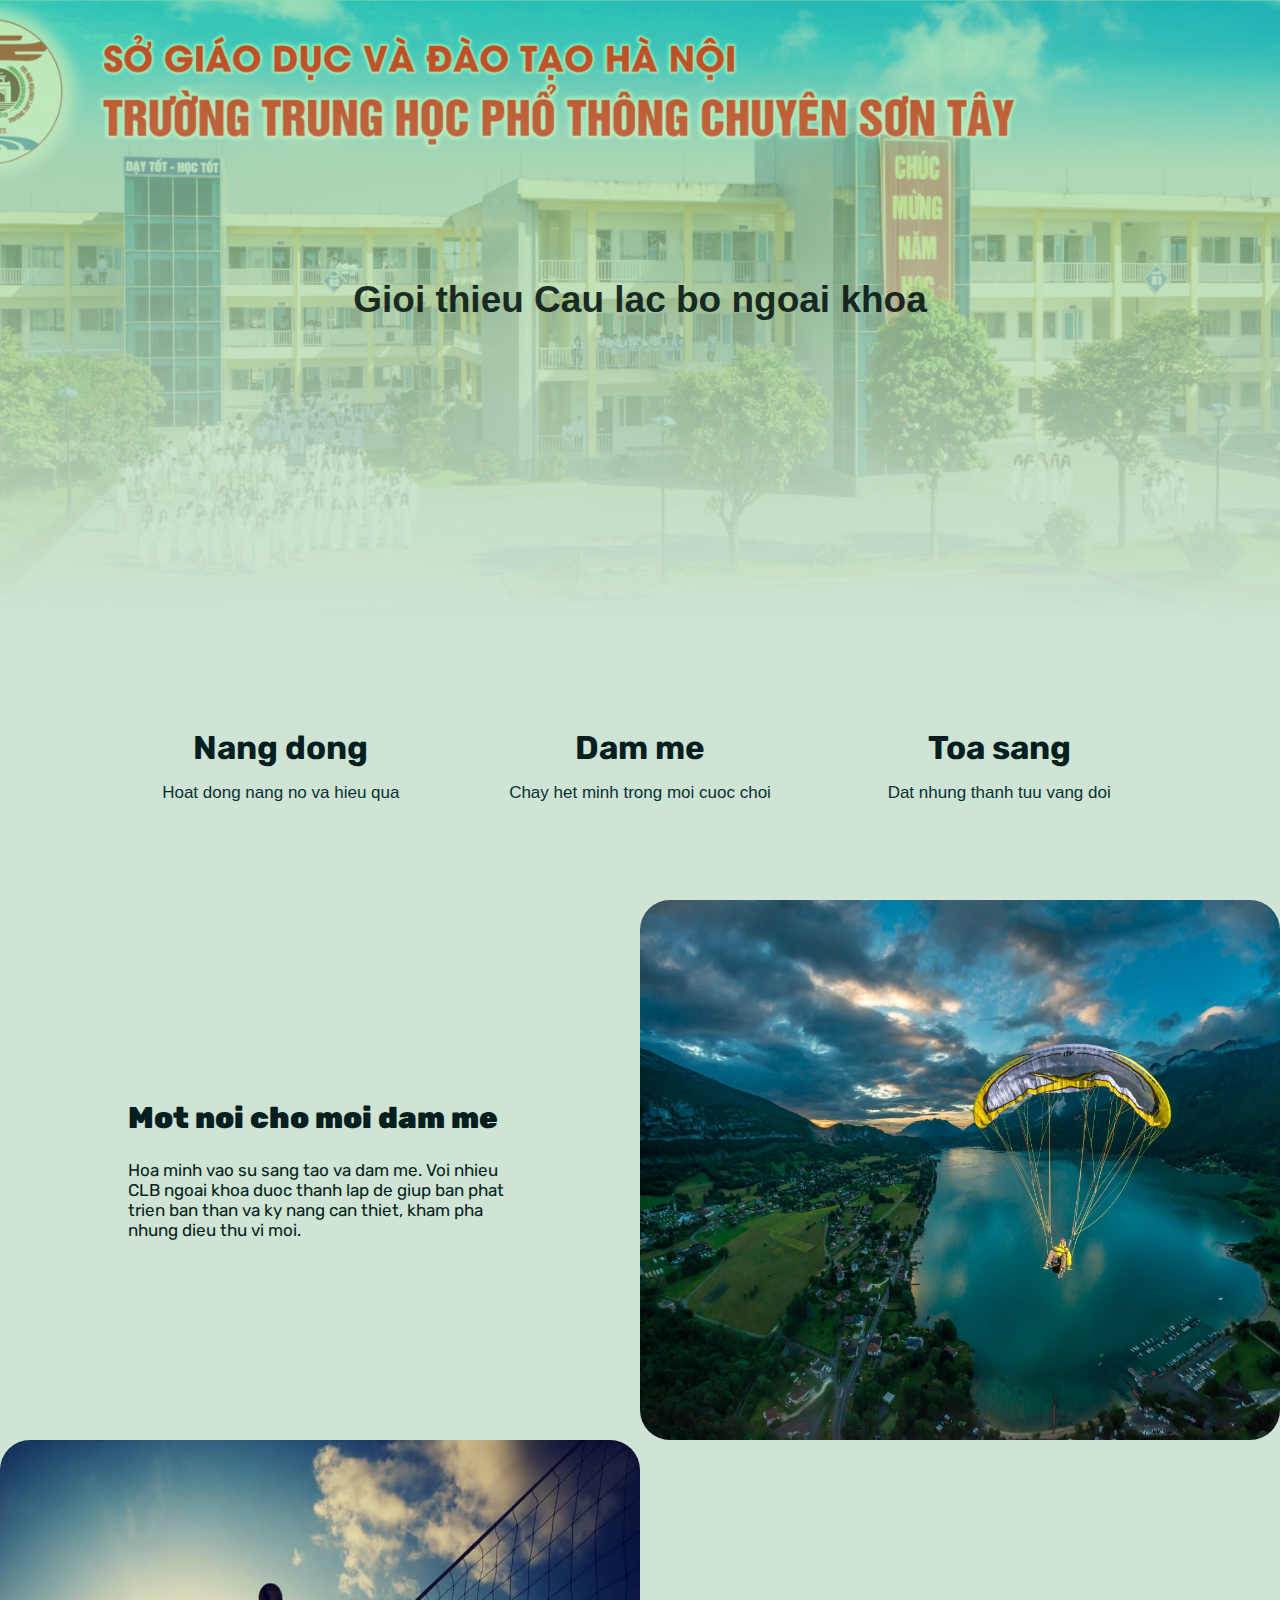
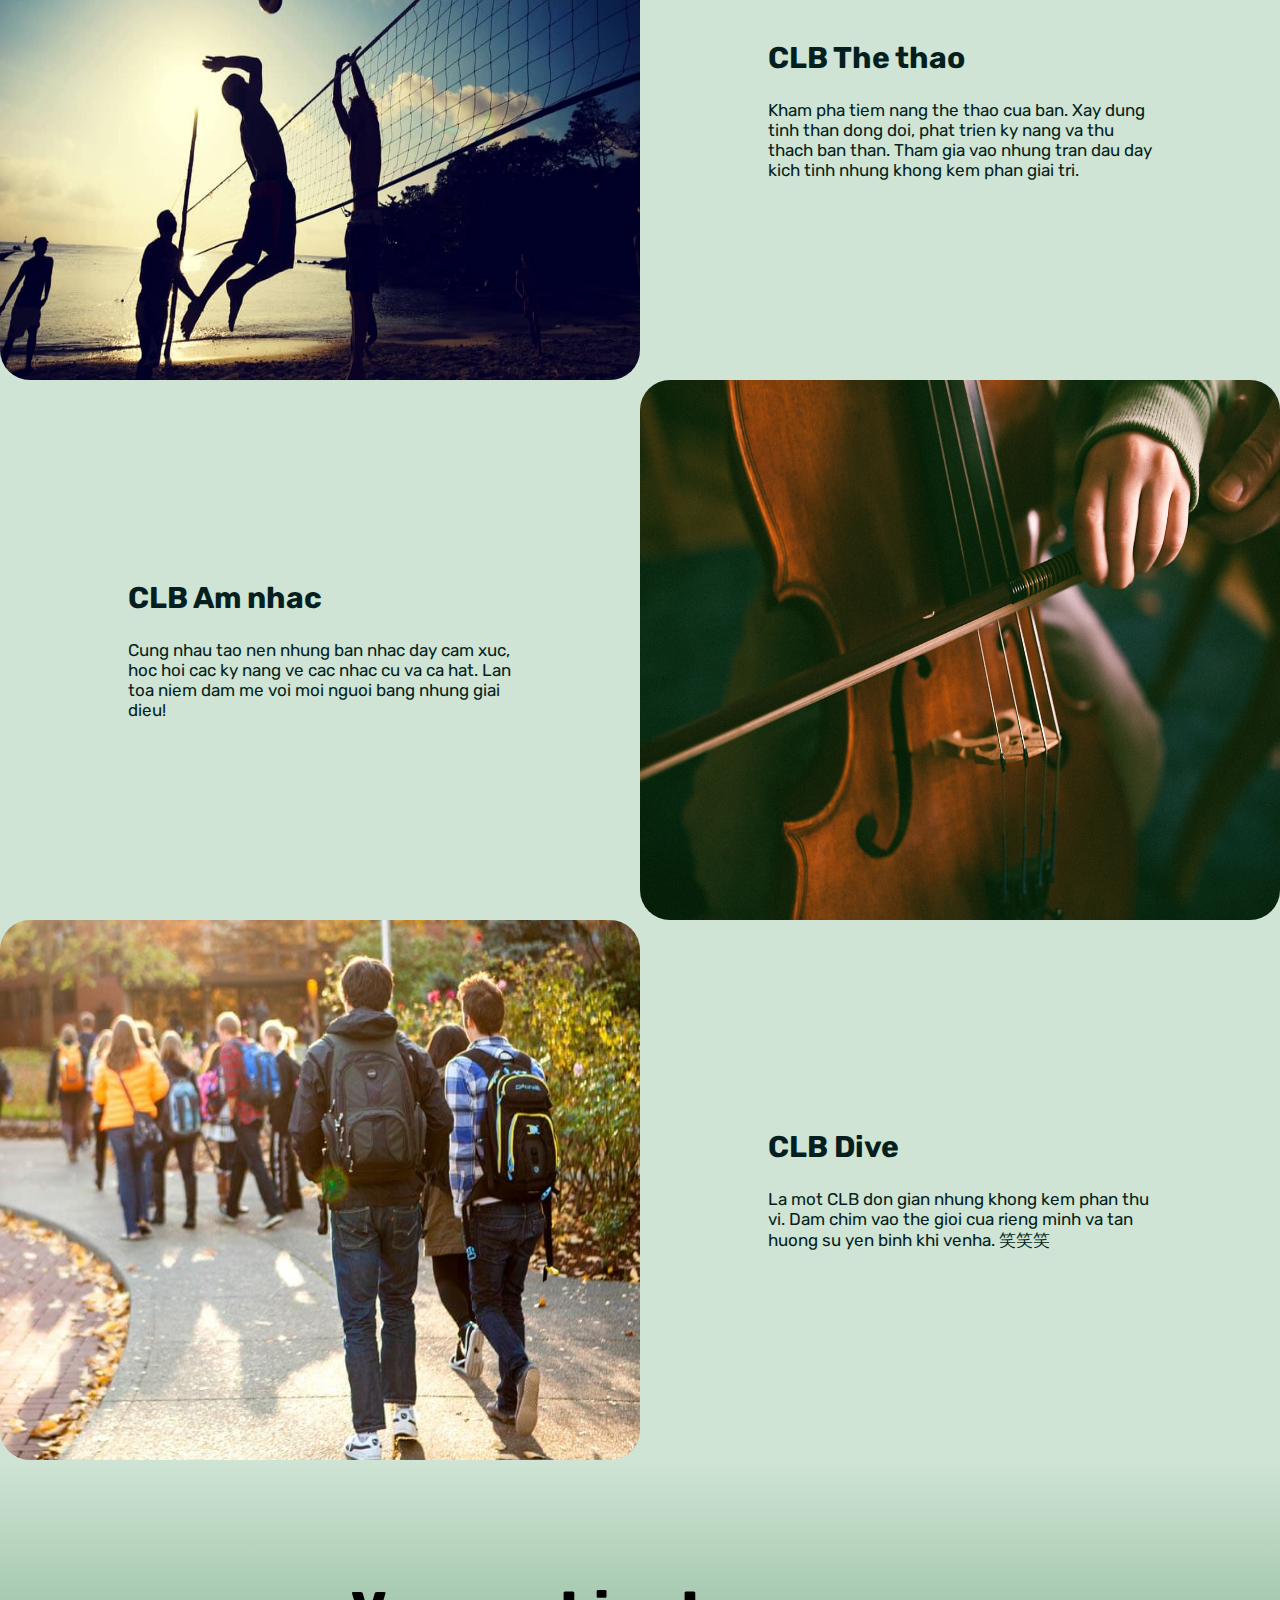
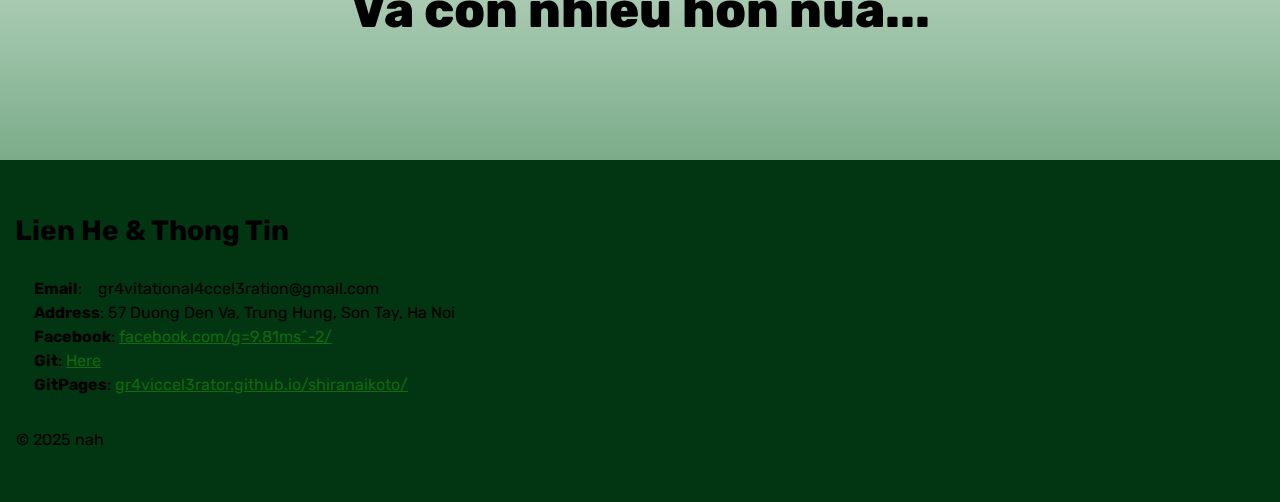
==== index.html @ a92bdcf4 "Update index.html" ====
<!DOCTYPE html5>
<html>
	<head>
		<meta name="viewport" content="width=device-width, initial-scale=1.0">
		<title>CLB Ngoai khoa THPT KO CHUYEN Son Tay</title>
		<meta charset="utf-8">
		<link rel="stylesheet" href="/style.css">
		<link rel="preconnect" href="https://fonts.googleapis.com">
		<link rel="preconnect" href="https://fonts.gstatic.com" crossorigin>
		<link href="https://fonts.googleapis.com/css2?family=Rubik:ital,wght@0,800;1,800&display=swap" rel="stylesheet">
		<link href="https://fonts.googleapis.com/css2?family=Rubik:ital@0;1&display=swap" rel="stylesheet">
		<link rel="stylesheet" href="style.css">
	</head>
	<body>
		<div class="header">

			<div class="banner">
				<div class="text">
					<!-- <h1>Welcome</h1> -->
					<h2>Gioi thieu Cau lac bo ngoai khoa</h2>
				</div>
			</div>

			<div class="slogan">
				<div class="row">
					<div class="bl3">
						<h3>Nang dong</h3>
						<p class="text-content">Hoat dong nang no va hieu qua</p>
					</div>
					<div class="bl3">
						<h3>Dam me</h3>
						<p class="text-content">Chay het minh trong moi cuoc choi</p>
					</div>
					<div class="bl3">
						<h3>Toa sang</h3>
						<p class="text-content">Dat nhung thanh tuu vang doi</p>
					</div>
				</div>
			</div>
		</div>

		<div class="main_content">

			<div class="box1">
				<article>
					<h2 class="title"><strong>Mot noi cho moi dam me</strong></h2>
					<p class="intro">Hoa minh vao su sang tao va dam me. Voi nhieu CLB ngoai khoa duoc thanh lap de giup ban phat trien ban than va ky nang can thiet, kham pha nhung dieu thu vi moi.</p>
				</article>
				<img src="rsc/general.jpg" alt="">
			</div>

			<div class="box2">
				<img src="rsc/thethao2.jpg" alt="">
				<article>
					<h2 class="title">CLB The thao</h2>
					<p class="intro">Kham pha tiem nang the thao cua ban. Xay dung tinh than dong doi, phat trien ky nang va thu thach ban than. Tham gia vao nhung tran dau day kich tinh nhung khong kem phan giai tri.</p>
				</article>
			</div>

			<div class="box3">
				<article>
					<h2 class="title">CLB Am nhac</h2>
					<p class="intro">Cung nhau tao nen nhung ban nhac day cam xuc, hoc hoi cac ky nang ve cac nhac cu va ca hat. Lan toa niem dam me voi moi nguoi bang nhung giai dieu!</p>
				</article>
				<img src="rsc/amnhac3.jpg" style="transform: scaleX(-1)">
			</div>

			<div class="box4">
				<img src="rsc/dive2.jpg" alt="">
				<article>
					<h2 class="title">CLB Dive</h2>
					<p class="intro">La mot CLB don gian nhung khong kem phan thu vi. Dam chim vao the gioi cua rieng minh va tan huong su yen binh khi venha. 笑笑笑</p>
				</article>
			</div>
			<div class="extra">
				<p>Va con nhieu hon nua...</p>
			</div>
		</div>

		<div class="footer">
			<div class="footer-col">
				<h4>Lien he & Thong tin</h4>
				<p><b>Email</b>: &nbsp;&nbsp; gr4vitational4ccel3ration@gmail.com</p>
				<p><b>Address</b>: 57 Duong Den Va, Trung Hung, Son Tay, Ha Noi</p>
				<p><b>Facebook</b>: <a class="gitlink" href="https://www.facebook.com/zuck">facebook.com/g=9.81ms^-2/</a></p>
				<p><b>Git</b>: <a class="gitlink" href="https://github.com/gr4viccel3rator/shiranaikoto">Here</a></p>
				<p><b>GitPages</b>: <a class="gitlink" href="https://gr4viccel3rator.github.io/shiranaikoto/">gr4viccel3rator.github.io/shiranaikoto/</a></p>
			</div>
			<footer>© 2025 nah</footer>
		</div>

	</body>
</html>
---- style.css ----
body {
	background-color: #cfe4d4;
}

* {
	margin: 0;
}


.header h2 {
	font-family: 'Segoe UI', Tahoma, Geneva, Verdana, sans-serif;
	font-weight: 800;
}
.header h1 { font-family: "Rubik", sans-serif; }

.banner {
	background-image: linear-gradient(rgba(62, 190, 48, 0.349), #cfe4d4),url(rsc/sontay.jpg);
	background-size: cover;
	height: 70vh;
	background-position: center;
 	background-repeat: no-repeat;
	position: relative;
}

.text {
	position: absolute;
	top: 50%; left: 50%;
	transform: translate(-50%, -50%);
	text-align: center;
}

.text h1 {
	font-size: 70px;
	color: #051F20
}
.text h2 {
	margin: 10px 0 40px;
	font-size: 37px;
	color: #010e0e;
	opacity: 0.85;
}

.slogan {
	background-color: #cfe4d4;
	/* width: 100%;
	min-height: 30vh; */
}

.row {
	display: flex;
	flex-wrap: wrap;
	gap: 5%;
	/* min-width: 450px; */
	/* min-height: 30vh; */
	align-content: center;
	justify-content: center;
	padding-right: 3rem; padding-left: 3rem;
}

.bl3 {
	overflow: hidden;
	text-align: center;
	align-content: center;
	/* flex: 0 0 auto; */
	width: 300px;
	height: 30vh;
	
	transition: all .3s ease;
}

.bl3 h3 {
	color: #051F20;
	font-size: 33px;
	font-family: "Rubik", sans-serif; 
	padding-bottom: 1rem;
}

.bl3:hover {
	transform: translateY(-10px);
}

.text-content {
	font-family: Verdana, Geneva, Tahoma, sans-serif, Times, serif;
	font-size: 17px;
	color: #083233;
}

.main_content > div {
	/* border-bottom: 3px solid;
	border-color: #235347; */
	width: 100%;
	display: flex;
	flex-wrap: wrap;
	justify-content: center;
}

.main_content article {
	width: 50%;
	height: 60vh;
	align-content: center;
}

.main_content img {
	position: relative;
	width: 50%;
	height: 60vh;
	border-radius: 30px;
}

@media screen and (max-width: 800px)  {
	.main_content article {
		width: 800px;
		height: 40vh;
	}
	.main_content img {
		width: 50%;
		height: 40vh;
	}

}

.title, .intro {
	color: #051F20;
	padding-left: 20%;
	padding-right: 20%;
	font-family: "Rubik", sans-serif;
}
.title {
	font-size: 30px;
	padding-bottom: 1.5rem;
	font-family: "Rubik", sans-serif;
	font-weight: 700;
}

.intro {
	font-size: 17px;
	font-optical-sizing: auto;
  	font-weight: 400;
}

.main_content .box4 {
	border: none;
}

.main_content .extra {
	height: 300px;
	align-content: center;
	font-family: "Rubik", sans-serif;
	font-weight: 800;
	font-size: 50px;
	background-image: linear-gradient(#cfe4d4, #7bac8a);
}
/* footer */

.footer {
	padding: 50px 0;
	background-color: #023511;
	line-height: 1.5;
  	font-family: "Rubik", sans-serif;
}

.footer-col {
	padding: 0 15px;
	padding-bottom: 15px;
}

.footer-col p {
	text-indent: 1.2rem;
	transition: all 0.25s ease;
}

.footer-col p:hover {
	color: #afebc6;
	padding-left: 0.5rem;
}

.footer-col h4 {
	font-size: 28px;
	text-transform: capitalize;
	margin-bottom: 25px;
	font-weight: 700;
}

footer {
	padding-top: 1rem;
	padding-left: 1rem;
}

a.gitlink {
	color:rgba(36, 209, 17, 0.349)
}
a.gitlink:hover {
	font-weight: bold;
}
---- style.css ----
body {
	background-color: #cfe4d4;
}

* {
	margin: 0;
}


.header h2 {
	font-family: 'Segoe UI', Tahoma, Geneva, Verdana, sans-serif;
	font-weight: 800;
}
.header h1 { font-family: "Rubik", sans-serif; }

.banner {
	background-image: linear-gradient(rgba(62, 190, 48, 0.349), #cfe4d4),url(rsc/sontay.jpg);
	background-size: cover;
	height: 70vh;
	background-position: center;
 	background-repeat: no-repeat;
	position: relative;
}

.text {
	position: absolute;
	top: 50%; left: 50%;
	transform: translate(-50%, -50%);
	text-align: center;
}

.text h1 {
	font-size: 70px;
	color: #051F20
}
.text h2 {
	margin: 10px 0 40px;
	font-size: 37px;
	color: #010e0e;
	opacity: 0.85;
}

.slogan {
	background-color: #cfe4d4;
	/* width: 100%;
	min-height: 30vh; */
}

.row {
	display: flex;
	flex-wrap: wrap;
	gap: 5%;
	/* min-width: 450px; */
	/* min-height: 30vh; */
	align-content: center;
	justify-content: center;
	padding-right: 3rem; padding-left: 3rem;
}

.bl3 {
	overflow: hidden;
	text-align: center;
	align-content: center;
	/* flex: 0 0 auto; */
	width: 300px;
	height: 30vh;
	
	transition: all .3s ease;
}

.bl3 h3 {
	color: #051F20;
	font-size: 33px;
	font-family: "Rubik", sans-serif; 
	padding-bottom: 1rem;
}

.bl3:hover {
	transform: translateY(-10px);
}

.text-content {
	font-family: Verdana, Geneva, Tahoma, sans-serif, Times, serif;
	font-size: 17px;
	color: #083233;
}

.main_content > div {
	/* border-bottom: 3px solid;
	border-color: #235347; */
	width: 100%;
	display: flex;
	flex-wrap: wrap;
	justify-content: center;
}

.main_content article {
	width: 50%;
	height: 60vh;
	align-content: center;
}

.main_content img {
	position: relative;
	width: 50%;
	height: 60vh;
	border-radius: 30px;
}

@media screen and (max-width: 800px)  {
	.main_content article {
		width: 800px;
		height: 40vh;
	}
	.main_content img {
		width: 50%;
		height: 40vh;
	}

}

.title, .intro {
	color: #051F20;
	padding-left: 20%;
	padding-right: 20%;
	font-family: "Rubik", sans-serif;
}
.title {
	font-size: 30px;
	padding-bottom: 1.5rem;
	font-family: "Rubik", sans-serif;
	font-weight: 700;
}

.intro {
	font-size: 17px;
	font-optical-sizing: auto;
  	font-weight: 400;
}

.main_content .box4 {
	border: none;
}

.main_content .extra {
	height: 300px;
	align-content: center;
	font-family: "Rubik", sans-serif;
	font-weight: 800;
	font-size: 50px;
	background-image: linear-gradient(#cfe4d4, #7bac8a);
}
/* footer */

.footer {
	padding: 50px 0;
	background-color: #023511;
	line-height: 1.5;
  	font-family: "Rubik", sans-serif;
}

.footer-col {
	padding: 0 15px;
	padding-bottom: 15px;
}

.footer-col p {
	text-indent: 1.2rem;
	transition: all 0.25s ease;
}

.footer-col p:hover {
	color: #afebc6;
	padding-left: 0.5rem;
}

.footer-col h4 {
	font-size: 28px;
	text-transform: capitalize;
	margin-bottom: 25px;
	font-weight: 700;
}

footer {
	padding-top: 1rem;
	padding-left: 1rem;
}

a.gitlink {
	color:rgba(36, 209, 17, 0.349)
}
a.gitlink:hover {
	font-weight: bold;
}
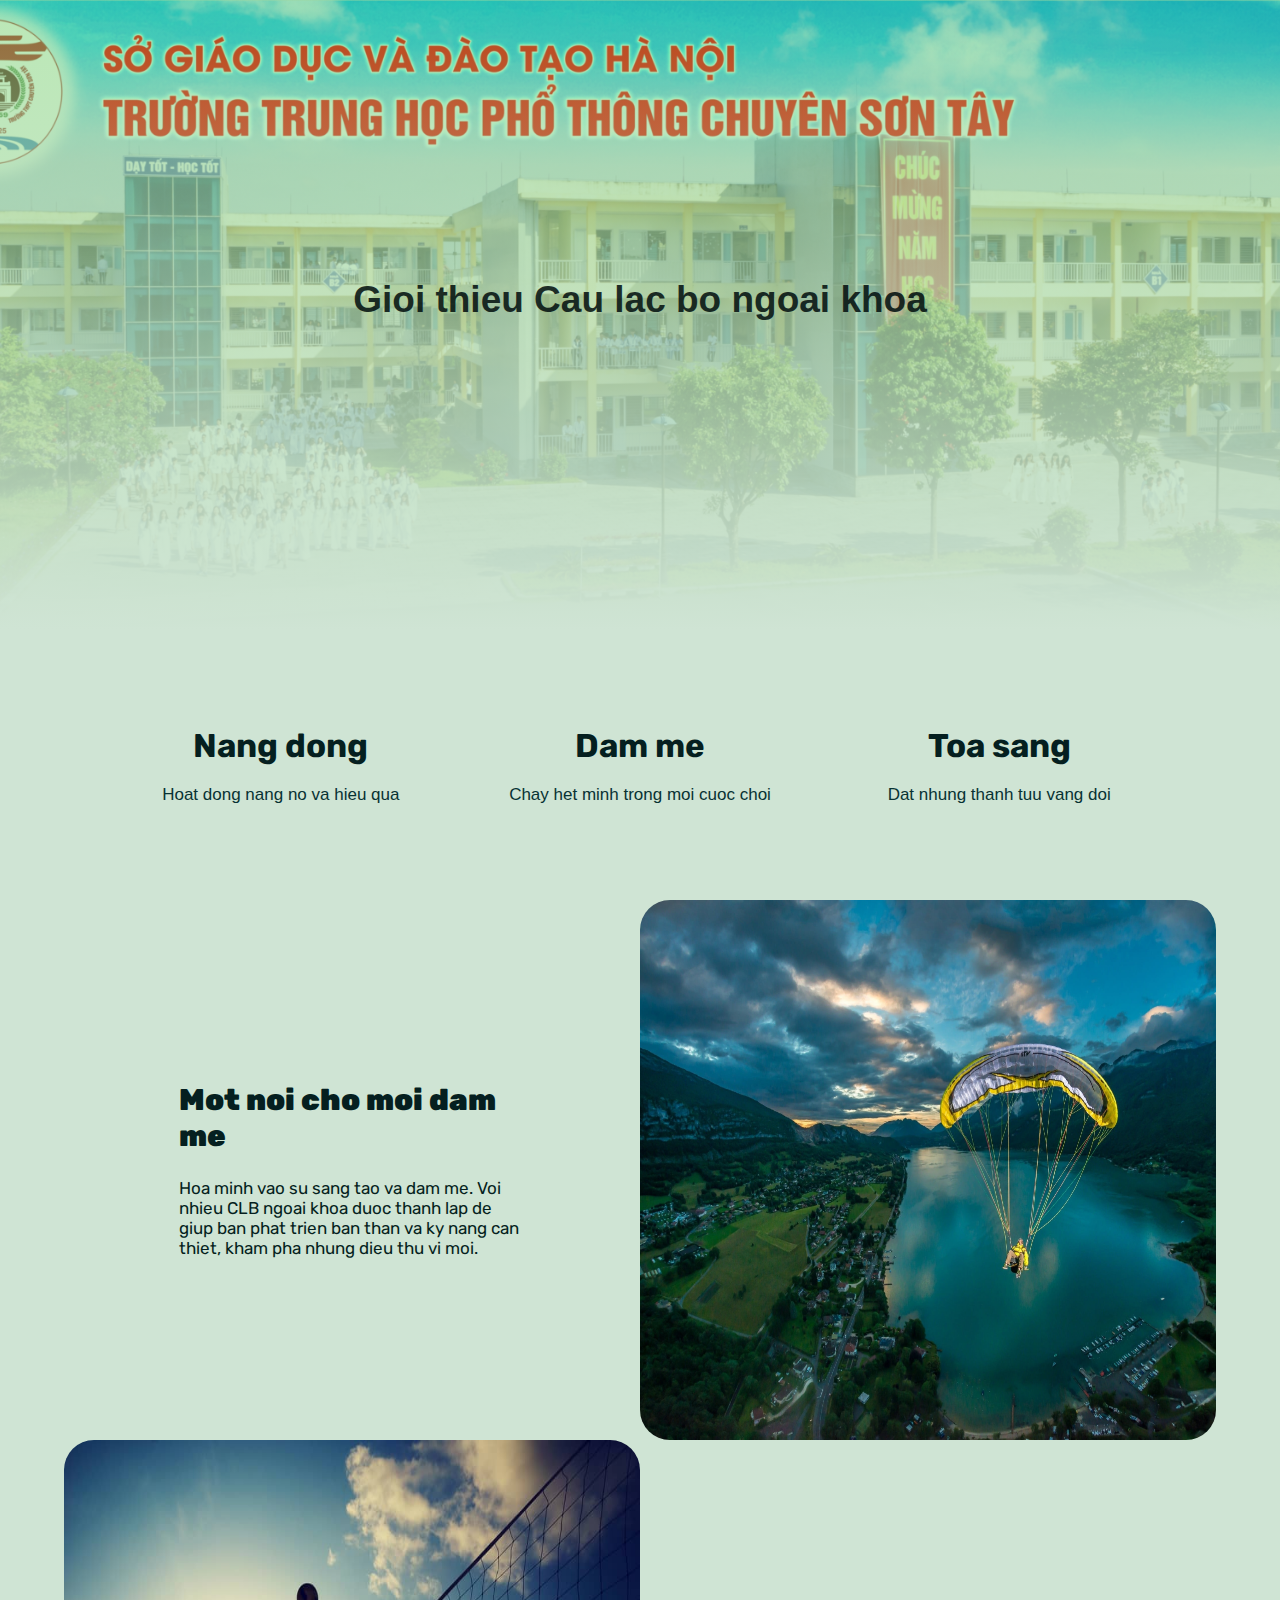
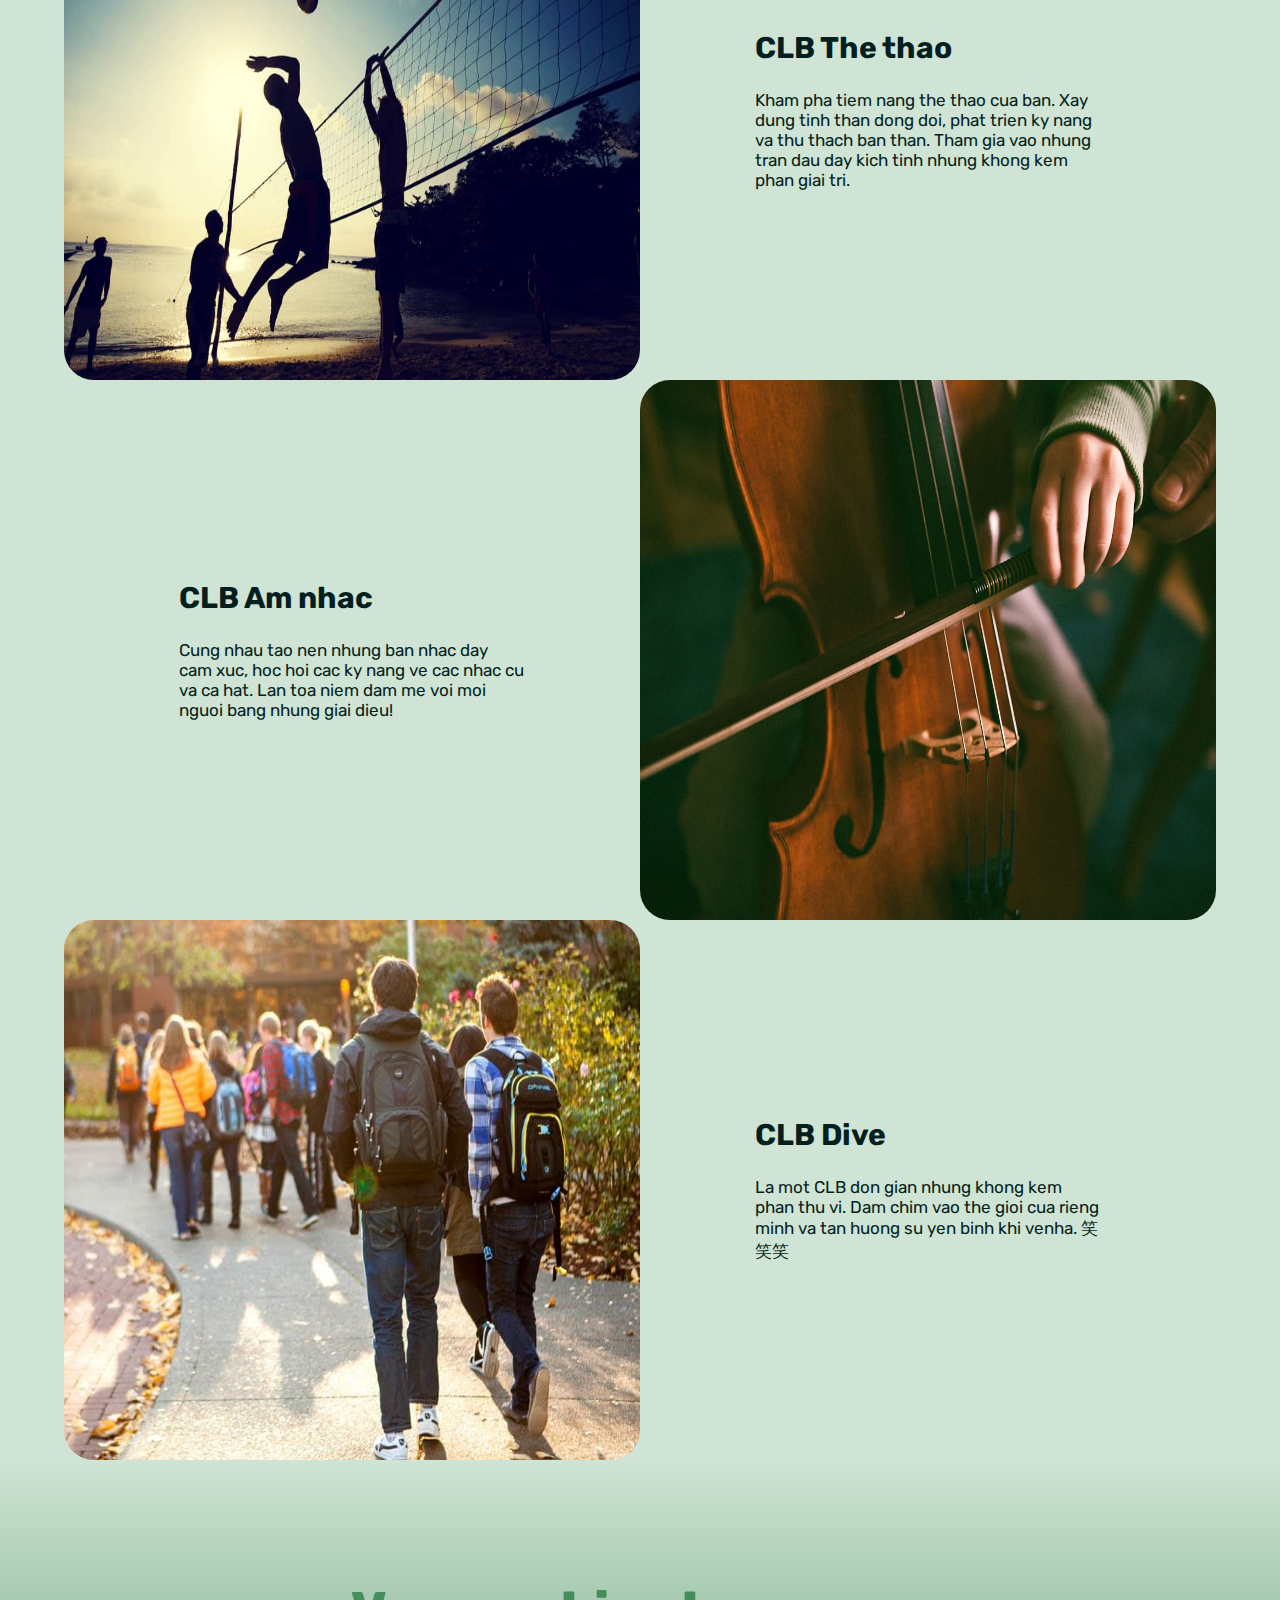
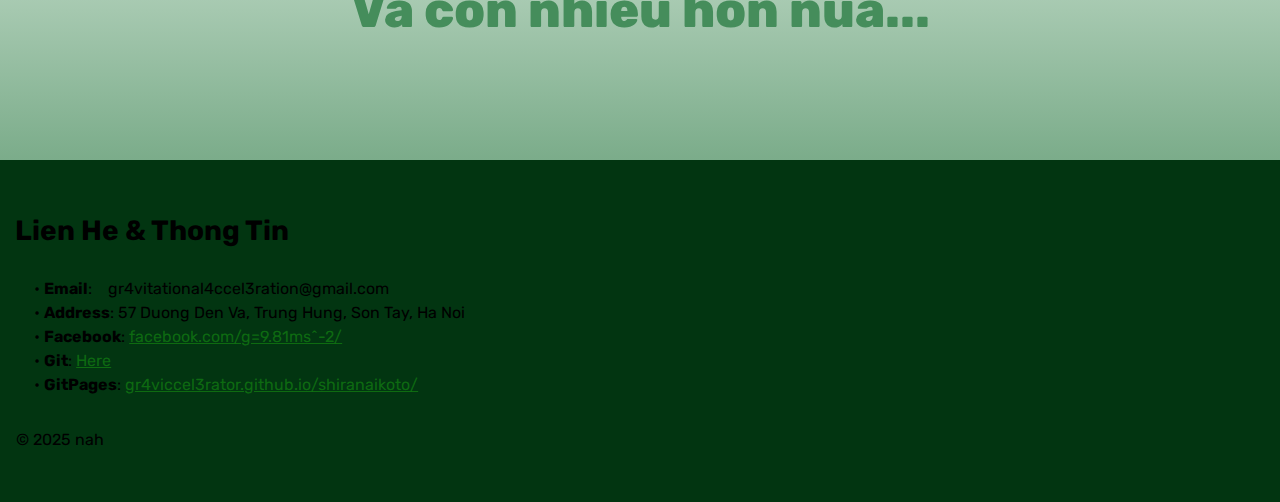
==== commit 121bea32: "final" ====
--- a/index.html
+++ b/index.html
@@ -9,7 +9,7 @@
 		<link rel="preconnect" href="https://fonts.gstatic.com" crossorigin>
 		<link href="https://fonts.googleapis.com/css2?family=Rubik:ital,wght@0,800;1,800&display=swap" rel="stylesheet">
 		<link href="https://fonts.googleapis.com/css2?family=Rubik:ital@0;1&display=swap" rel="stylesheet">
-		<link rel="stylesheet" href="style.css">
+		<link rel="stylesheet" href="/style.css">
 	</head>
 	<body>
 		<div class="header">
--- a/style.css
+++ b/style.css
@@ -79,16 +79,34 @@
 	transform: translateY(-10px);
 }
 
+.bl3 h3::after {
+	content: '';
+	width: 0%;
+	height: 4px;
+	background: #2c7038;
+	margin: auto;
+	display: block;
+	border-radius: 4px;
+	transition: 0.5s;
+}
+
+.bl3 h3:hover::after {
+	width: 65%;
+
+}
+
 .text-content {
 	font-family: Verdana, Geneva, Tahoma, sans-serif, Times, serif;
 	font-size: 17px;
 	color: #083233;
 }
 
+
 .main_content > div {
 	/* border-bottom: 3px solid;
 	border-color: #235347; */
-	width: 100%;
+	padding: 0 5%;
+	/* width: 100%; */
 	display: flex;
 	flex-wrap: wrap;
 	justify-content: center;
@@ -108,12 +126,15 @@
 }
 
 @media screen and (max-width: 800px)  {
+	.box2, .box4 {
+		flex-wrap: wrap-reverse !important;
+	}
 	.main_content article {
 		width: 800px;
 		height: 40vh;
 	}
 	.main_content img {
-		width: 50%;
+		width: 80%;
 		height: 40vh;
 	}
 
@@ -149,6 +170,7 @@
 	font-weight: 800;
 	font-size: 50px;
 	background-image: linear-gradient(#cfe4d4, #7bac8a);
+	color:#458d5b
 }
 /* footer */
 
@@ -174,6 +196,10 @@
 	padding-left: 0.5rem;
 }
 
+.footer-col p::before {
+	content: '• '
+}
+
 .footer-col h4 {
 	font-size: 28px;
 	text-transform: capitalize;
--- a/style.css
+++ b/style.css
@@ -79,16 +79,34 @@
 	transform: translateY(-10px);
 }
 
+.bl3 h3::after {
+	content: '';
+	width: 0%;
+	height: 4px;
+	background: #2c7038;
+	margin: auto;
+	display: block;
+	border-radius: 4px;
+	transition: 0.5s;
+}
+
+.bl3 h3:hover::after {
+	width: 65%;
+
+}
+
 .text-content {
 	font-family: Verdana, Geneva, Tahoma, sans-serif, Times, serif;
 	font-size: 17px;
 	color: #083233;
 }
 
+
 .main_content > div {
 	/* border-bottom: 3px solid;
 	border-color: #235347; */
-	width: 100%;
+	padding: 0 5%;
+	/* width: 100%; */
 	display: flex;
 	flex-wrap: wrap;
 	justify-content: center;
@@ -108,12 +126,15 @@
 }
 
 @media screen and (max-width: 800px)  {
+	.box2, .box4 {
+		flex-wrap: wrap-reverse !important;
+	}
 	.main_content article {
 		width: 800px;
 		height: 40vh;
 	}
 	.main_content img {
-		width: 50%;
+		width: 80%;
 		height: 40vh;
 	}
 
@@ -149,6 +170,7 @@
 	font-weight: 800;
 	font-size: 50px;
 	background-image: linear-gradient(#cfe4d4, #7bac8a);
+	color:#458d5b
 }
 /* footer */
 
@@ -174,6 +196,10 @@
 	padding-left: 0.5rem;
 }
 
+.footer-col p::before {
+	content: '• '
+}
+
 .footer-col h4 {
 	font-size: 28px;
 	text-transform: capitalize;
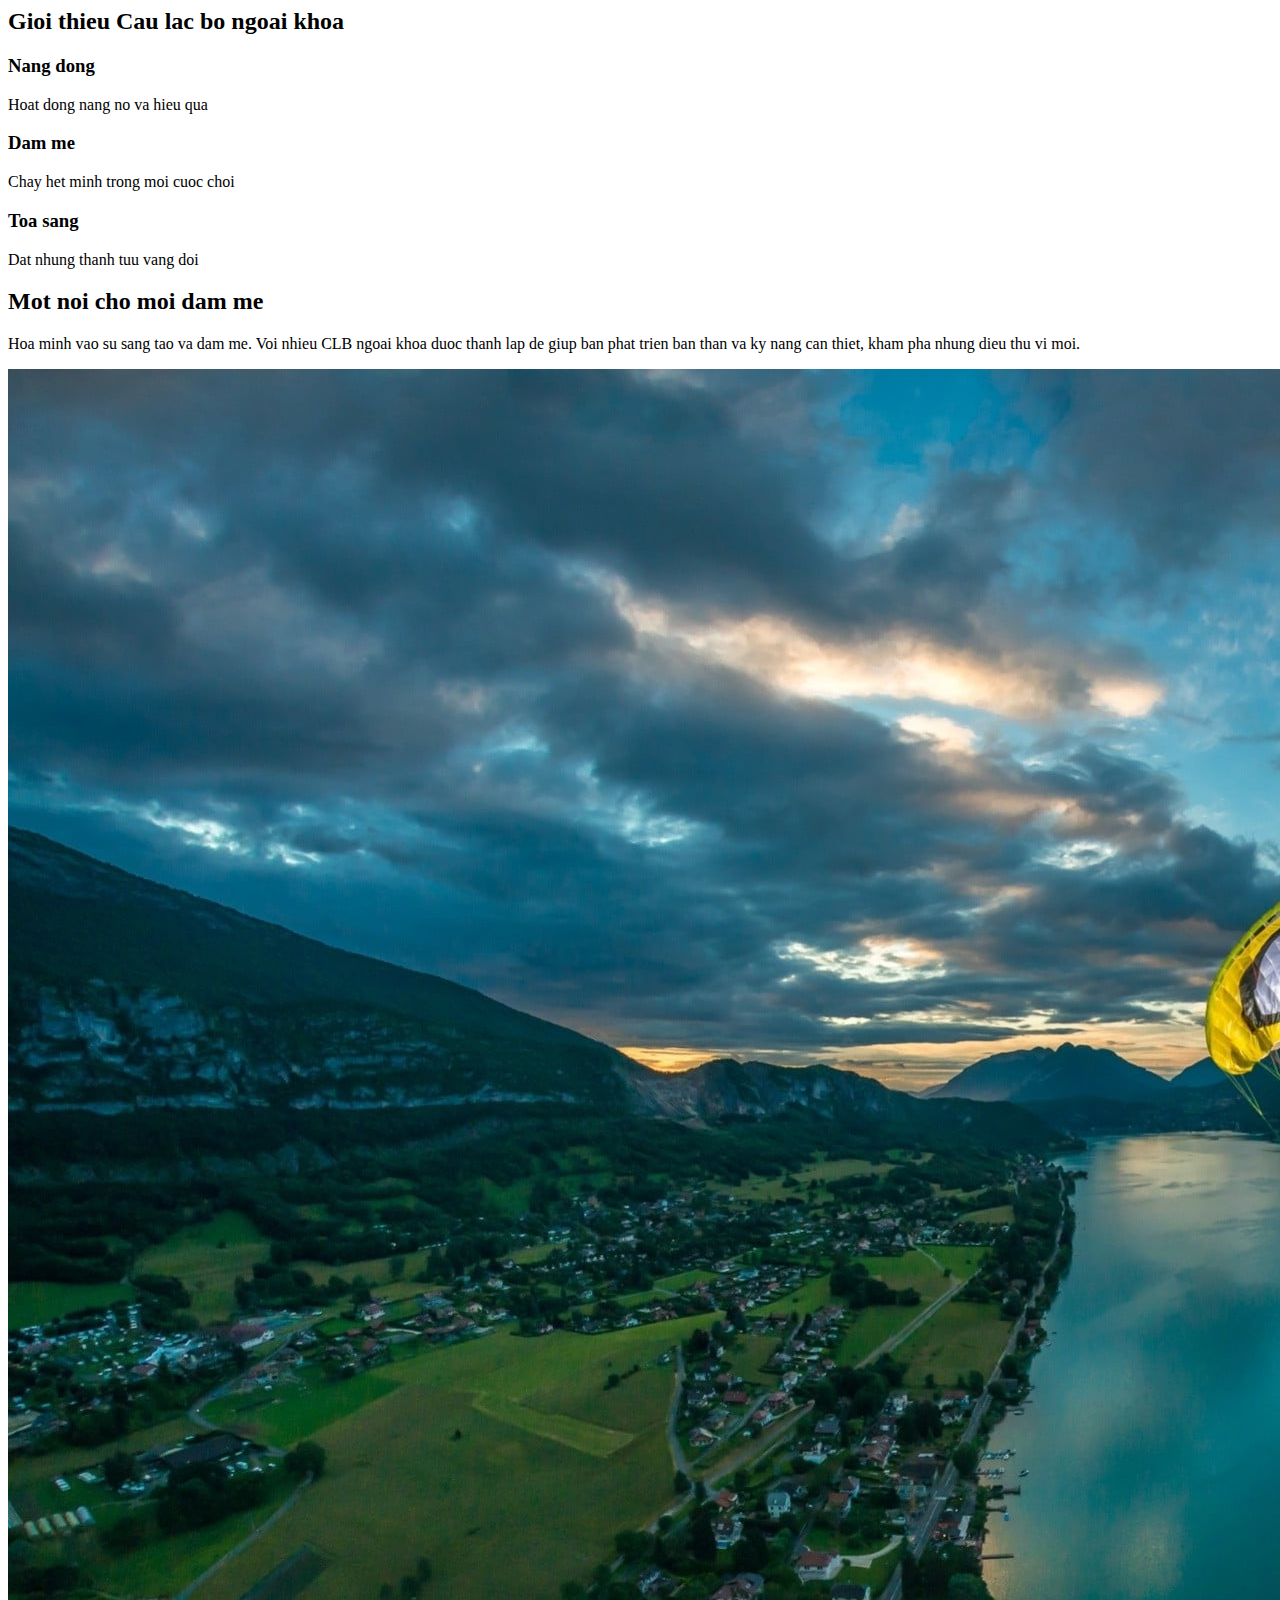
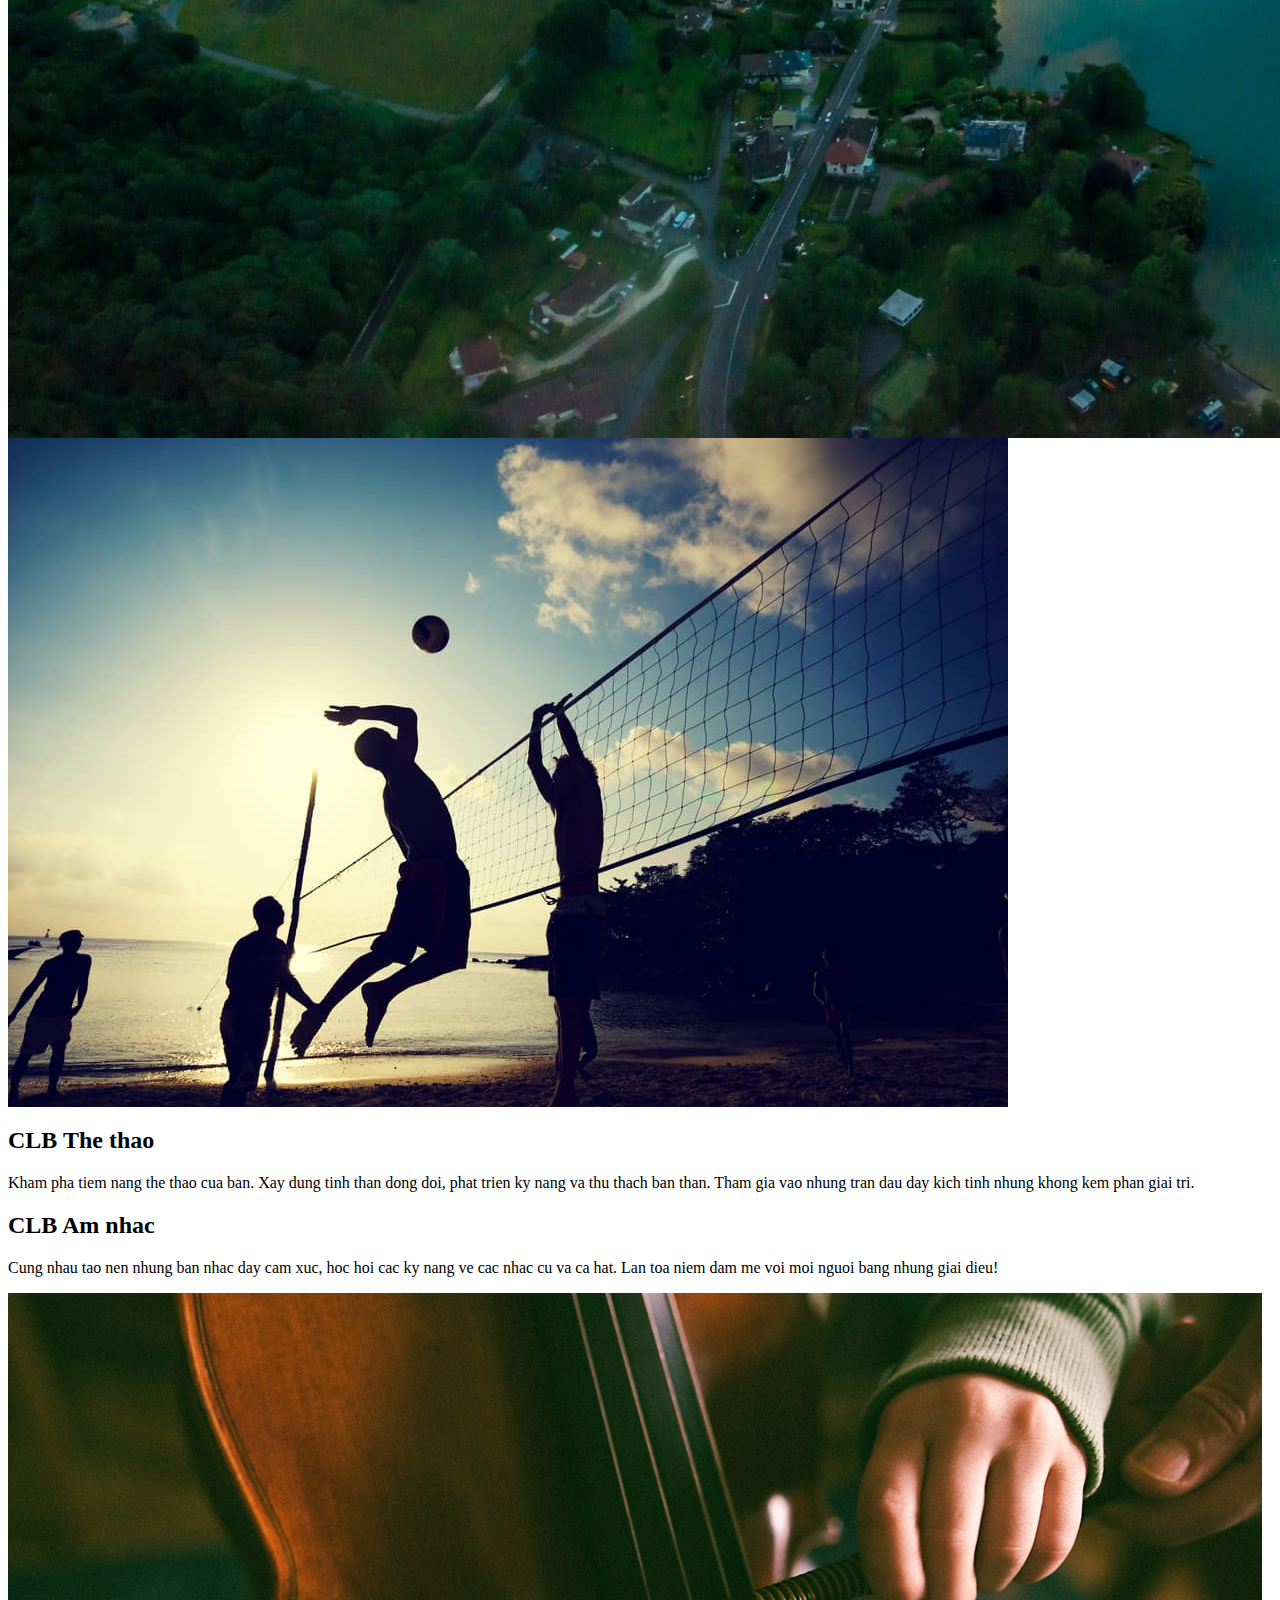
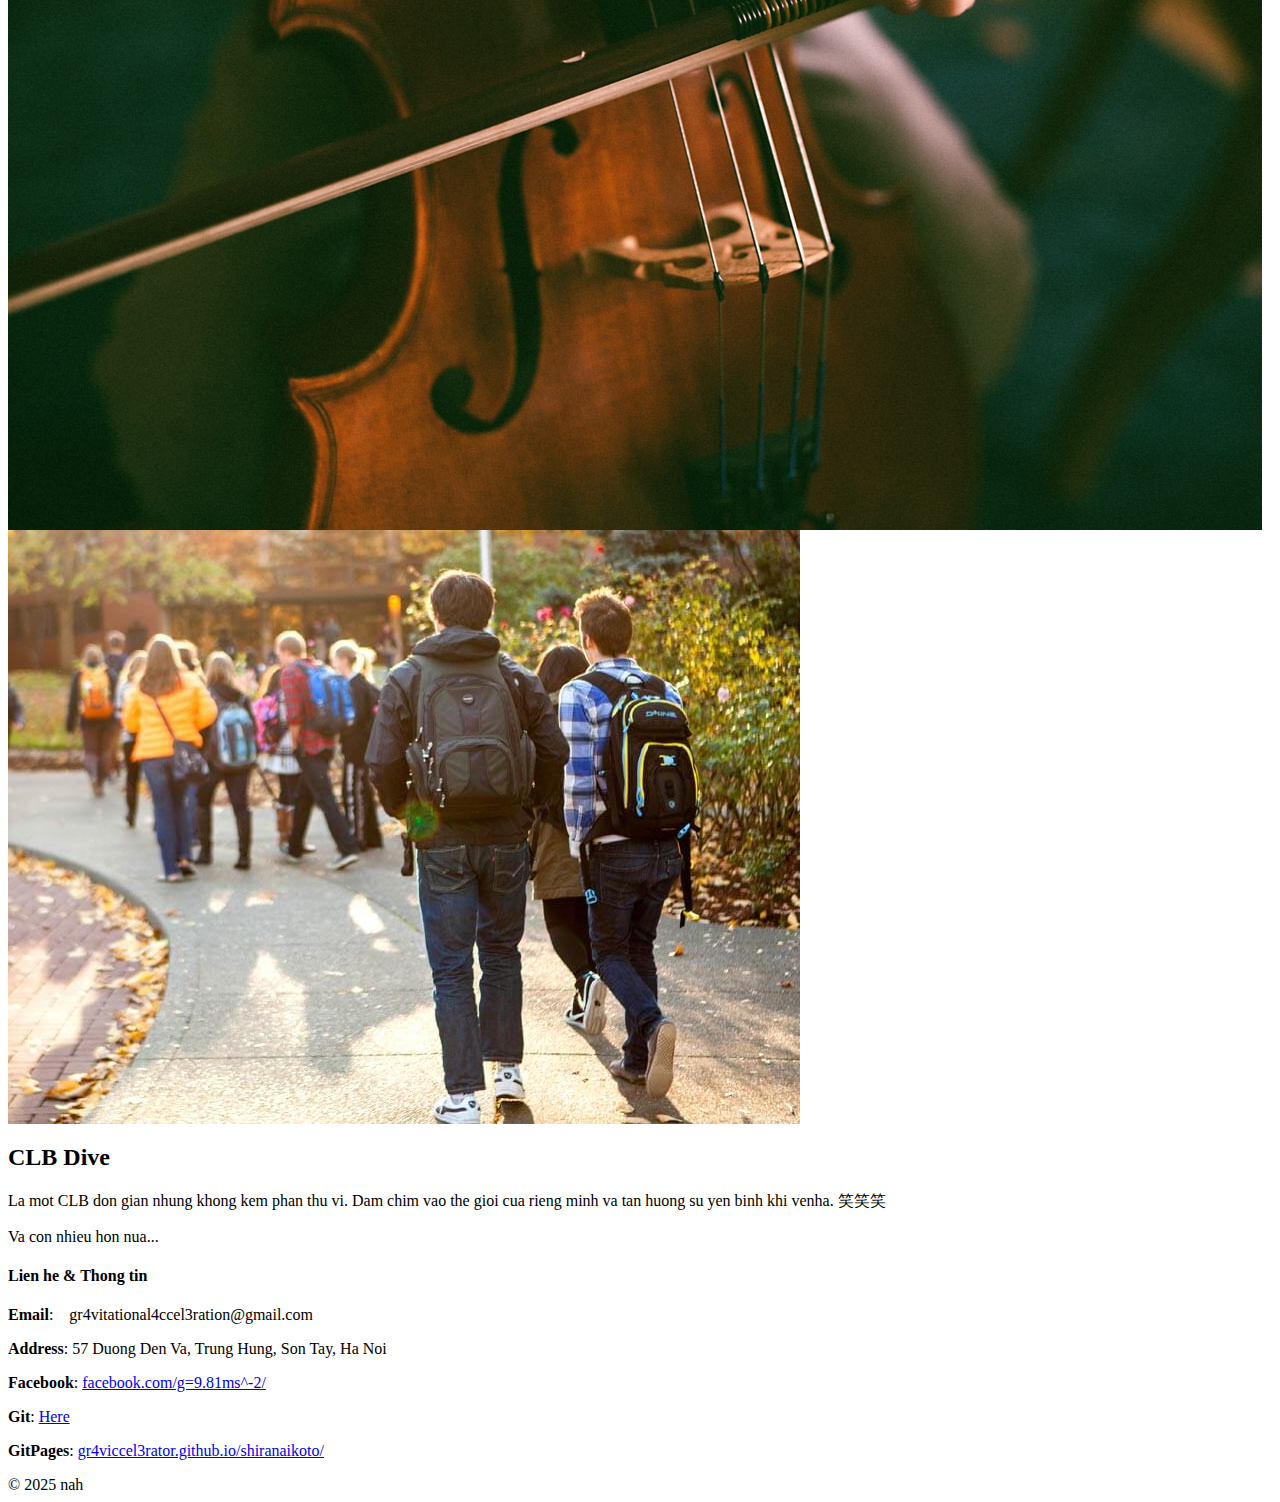
==== commit a8f717df: "Update index.html" ====
--- a/index.html
+++ b/index.html
@@ -4,12 +4,10 @@
 		<meta name="viewport" content="width=device-width, initial-scale=1.0">
 		<title>CLB Ngoai khoa THPT KO CHUYEN Son Tay</title>
 		<meta charset="utf-8">
-		<link rel="stylesheet" href="/style.css">
+		<link rel="stylesheet" href="/shiranaikoto/style.css">
 		<link rel="preconnect" href="https://fonts.googleapis.com">
 		<link rel="preconnect" href="https://fonts.gstatic.com" crossorigin>
-		<link href="https://fonts.googleapis.com/css2?family=Rubik:ital,wght@0,800;1,800&display=swap" rel="stylesheet">
-		<link href="https://fonts.googleapis.com/css2?family=Rubik:ital@0;1&display=swap" rel="stylesheet">
-		<link rel="stylesheet" href="/style.css">
+		<link href="https://fonts.googleapis.com/css2?family=Rubik:ital,wght@0,800;1,800&display=swap" rel="styles
 	</head>
 	<body>
 		<div class="header">
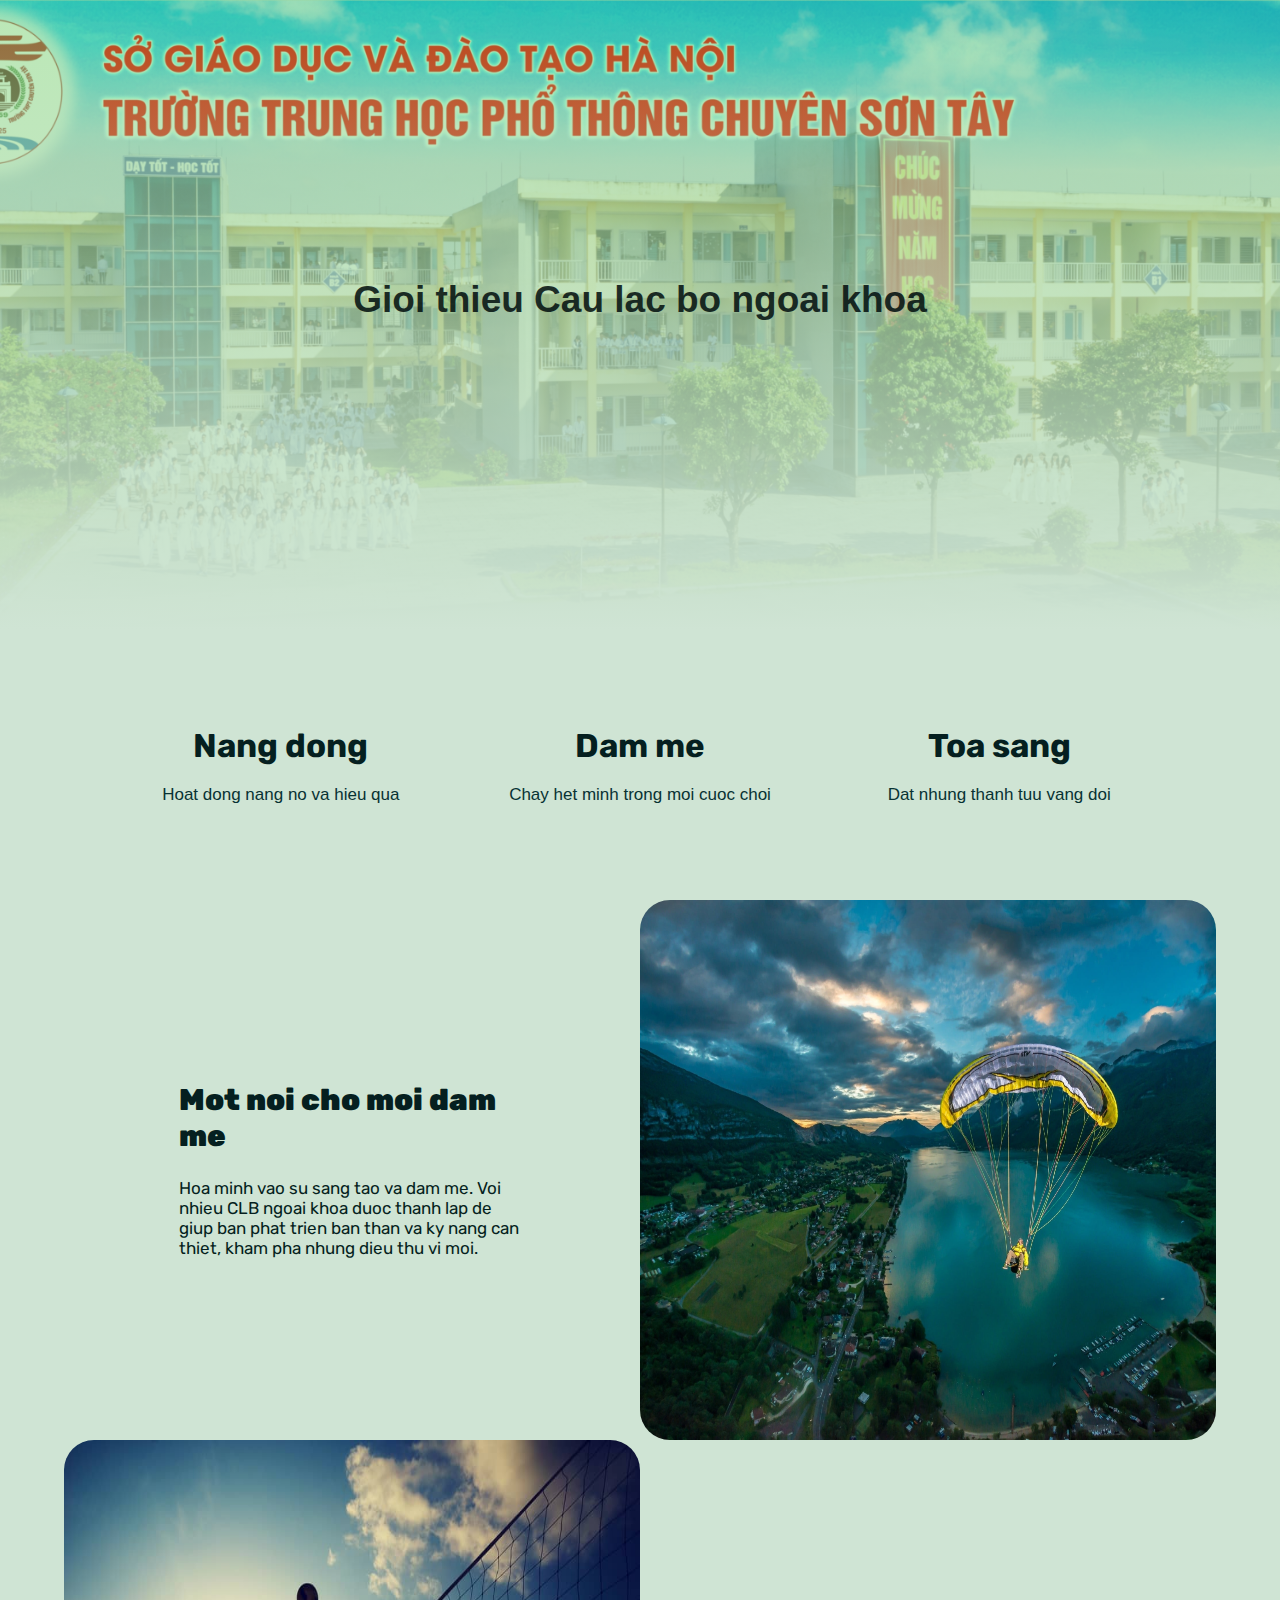
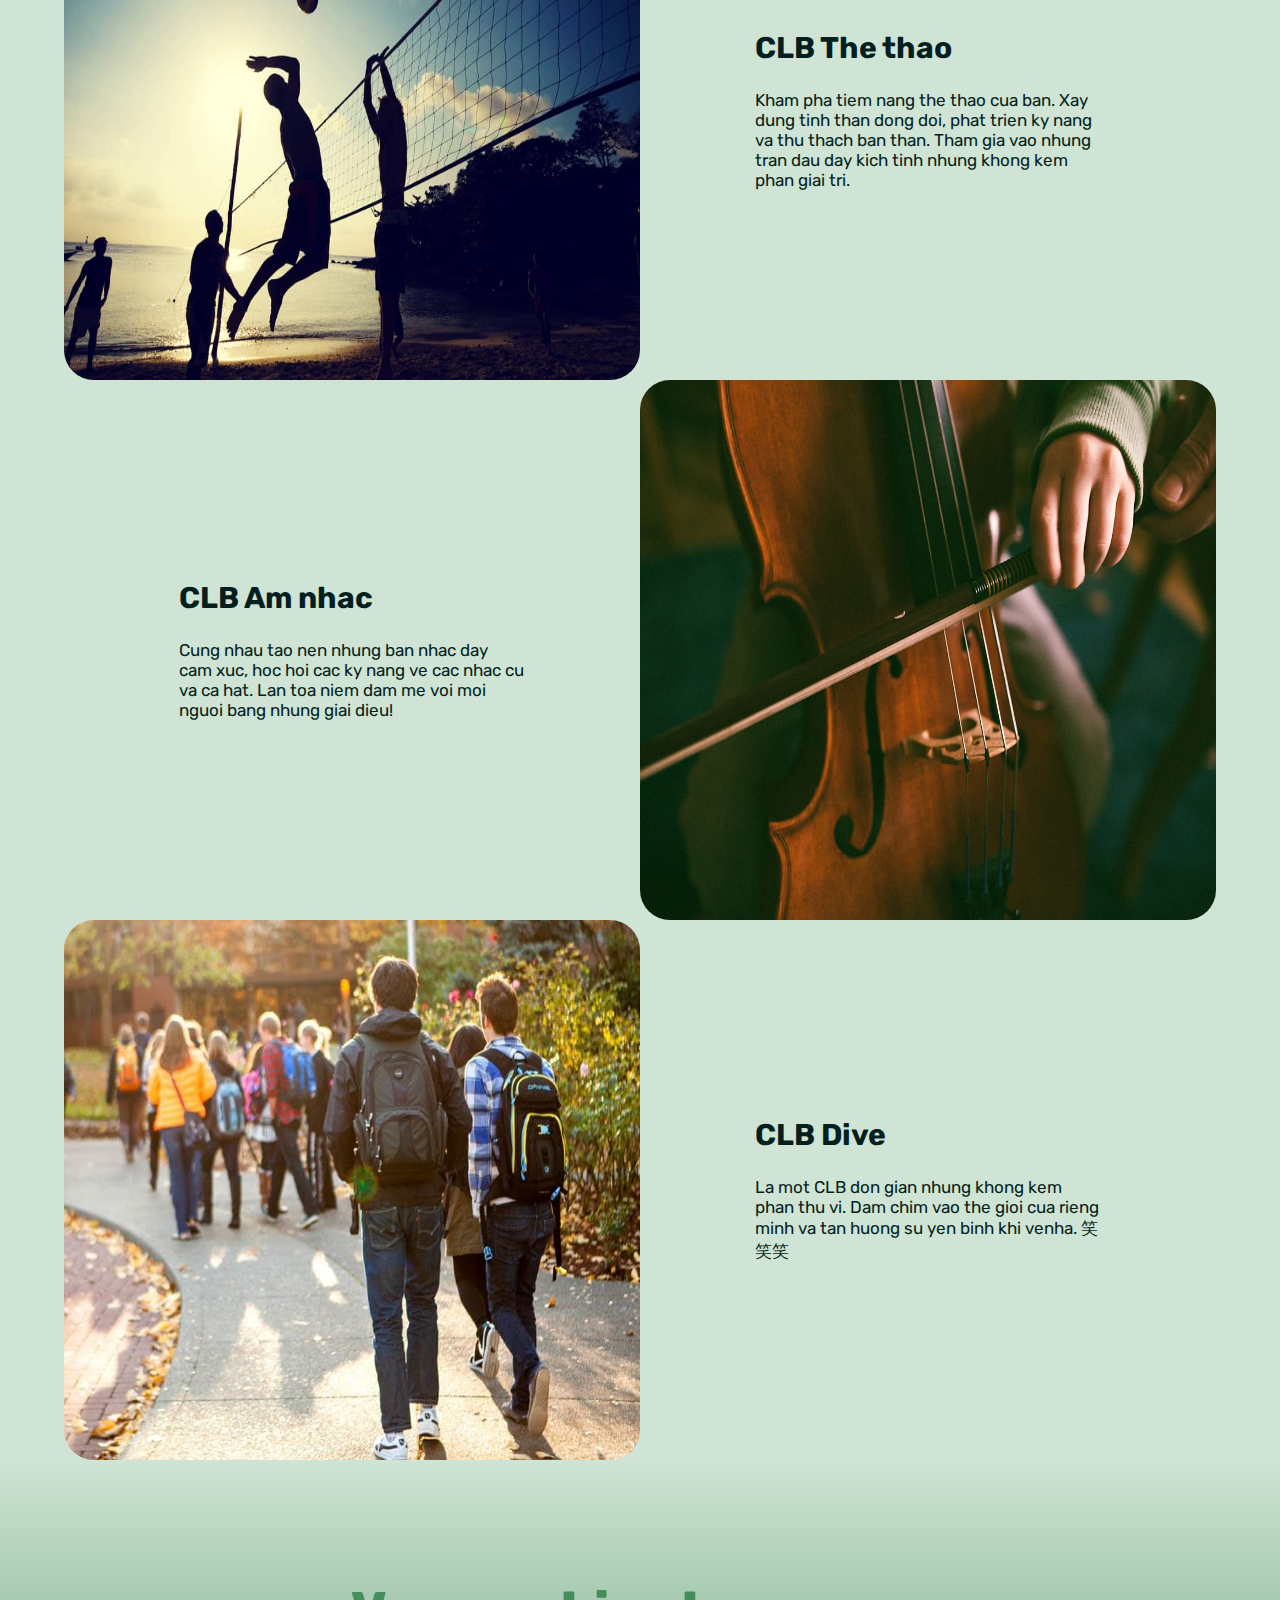
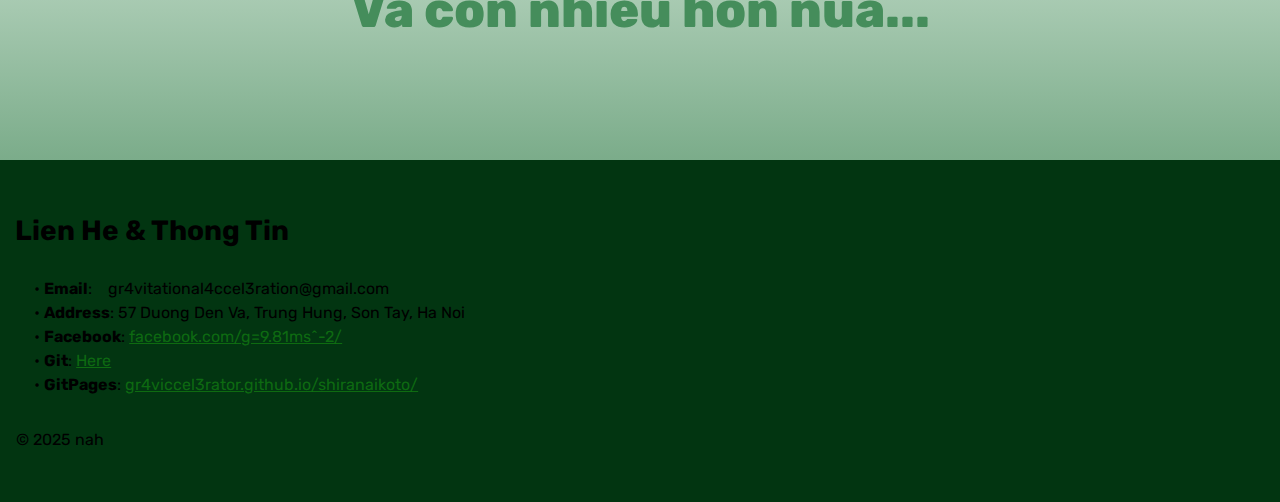
==== commit 5261782b: "to main" ====
--- a/index.html
+++ b/index.html
@@ -4,10 +4,12 @@
 		<meta name="viewport" content="width=device-width, initial-scale=1.0">
 		<title>CLB Ngoai khoa THPT KO CHUYEN Son Tay</title>
 		<meta charset="utf-8">
-		<link rel="stylesheet" href="/shiranaikoto/style.css">
+		<link rel="stylesheet" href="/style.css">
 		<link rel="preconnect" href="https://fonts.googleapis.com">
 		<link rel="preconnect" href="https://fonts.gstatic.com" crossorigin>
-		<link href="https://fonts.googleapis.com/css2?family=Rubik:ital,wght@0,800;1,800&display=swap" rel="styles
+		<link href="https://fonts.googleapis.com/css2?family=Rubik:ital,wght@0,800;1,800&display=swap" rel="stylesheet">
+		<link href="https://fonts.googleapis.com/css2?family=Rubik:ital@0;1&display=swap" rel="stylesheet">
+		<link rel="stylesheet" href="/shiranaikoto/style.css">
 	</head>
 	<body>
 		<div class="header">
--- a/style.css
+++ b/style.css
@@ -0,0 +1,223 @@
+body {
+	background-color: #cfe4d4;
+}
+
+* {
+	margin: 0;
+}
+
+
+.header h2 {
+	font-family: 'Segoe UI', Tahoma, Geneva, Verdana, sans-serif;
+	font-weight: 800;
+}
+.header h1 { font-family: "Rubik", sans-serif; }
+
+.banner {
+	background-image: linear-gradient(rgba(62, 190, 48, 0.349), #cfe4d4),url(rsc/sontay.jpg);
+	background-size: cover;
+	height: 70vh;
+	background-position: center;
+ 	background-repeat: no-repeat;
+	position: relative;
+}
+
+.text {
+	position: absolute;
+	top: 50%; left: 50%;
+	transform: translate(-50%, -50%);
+	text-align: center;
+}
+
+.text h1 {
+	font-size: 70px;
+	color: #051F20
+}
+.text h2 {
+	margin: 10px 0 40px;
+	font-size: 37px;
+	color: #010e0e;
+	opacity: 0.85;
+}
+
+.slogan {
+	background-color: #cfe4d4;
+	/* width: 100%;
+	min-height: 30vh; */
+}
+
+.row {
+	display: flex;
+	flex-wrap: wrap;
+	gap: 5%;
+	/* min-width: 450px; */
+	/* min-height: 30vh; */
+	align-content: center;
+	justify-content: center;
+	padding-right: 3rem; padding-left: 3rem;
+}
+
+.bl3 {
+	overflow: hidden;
+	text-align: center;
+	align-content: center;
+	/* flex: 0 0 auto; */
+	width: 300px;
+	height: 30vh;
+	
+	transition: all .3s ease;
+}
+
+.bl3 h3 {
+	color: #051F20;
+	font-size: 33px;
+	font-family: "Rubik", sans-serif; 
+	padding-bottom: 1rem;
+}
+
+.bl3:hover {
+	transform: translateY(-10px);
+}
+
+.bl3 h3::after {
+	content: '';
+	width: 0%;
+	height: 4px;
+	background: #2c7038;
+	margin: auto;
+	display: block;
+	border-radius: 4px;
+	transition: 0.5s;
+}
+
+.bl3 h3:hover::after {
+	width: 65%;
+
+}
+
+.text-content {
+	font-family: Verdana, Geneva, Tahoma, sans-serif, Times, serif;
+	font-size: 17px;
+	color: #083233;
+}
+
+
+.main_content > div {
+	/* border-bottom: 3px solid;
+	border-color: #235347; */
+	padding: 0 5%;
+	/* width: 100%; */
+	display: flex;
+	flex-wrap: wrap;
+	justify-content: center;
+}
+
+.main_content article {
+	width: 50%;
+	height: 60vh;
+	align-content: center;
+}
+
+.main_content img {
+	position: relative;
+	width: 50%;
+	height: 60vh;
+	border-radius: 30px;
+}
+
+@media screen and (max-width: 800px)  {
+	.box2, .box4 {
+		flex-wrap: wrap-reverse !important;
+	}
+	.main_content article {
+		width: 800px;
+		height: 40vh;
+	}
+	.main_content img {
+		width: 80%;
+		height: 40vh;
+	}
+
+}
+
+.title, .intro {
+	color: #051F20;
+	padding-left: 20%;
+	padding-right: 20%;
+	font-family: "Rubik", sans-serif;
+}
+.title {
+	font-size: 30px;
+	padding-bottom: 1.5rem;
+	font-family: "Rubik", sans-serif;
+	font-weight: 700;
+}
+
+.intro {
+	font-size: 17px;
+	font-optical-sizing: auto;
+  	font-weight: 400;
+}
+
+.main_content .box4 {
+	border: none;
+}
+
+.main_content .extra {
+	height: 300px;
+	align-content: center;
+	font-family: "Rubik", sans-serif;
+	font-weight: 800;
+	font-size: 50px;
+	background-image: linear-gradient(#cfe4d4, #7bac8a);
+	color:#458d5b
+}
+/* footer */
+
+.footer {
+	padding: 50px 0;
+	background-color: #023511;
+	line-height: 1.5;
+  	font-family: "Rubik", sans-serif;
+}
+
+.footer-col {
+	padding: 0 15px;
+	padding-bottom: 15px;
+}
+
+.footer-col p {
+	text-indent: 1.2rem;
+	transition: all 0.25s ease;
+}
+
+.footer-col p:hover {
+	color: #afebc6;
+	padding-left: 0.5rem;
+}
+
+.footer-col p::before {
+	content: '• '
+}
+
+.footer-col h4 {
+	font-size: 28px;
+	text-transform: capitalize;
+	margin-bottom: 25px;
+	font-weight: 700;
+}
+
+footer {
+	padding-top: 1rem;
+	padding-left: 1rem;
+}
+
+a.gitlink {
+	color:rgba(36, 209, 17, 0.349)
+}
+a.gitlink:hover {
+	font-weight: bold;
+}
+
+
+
